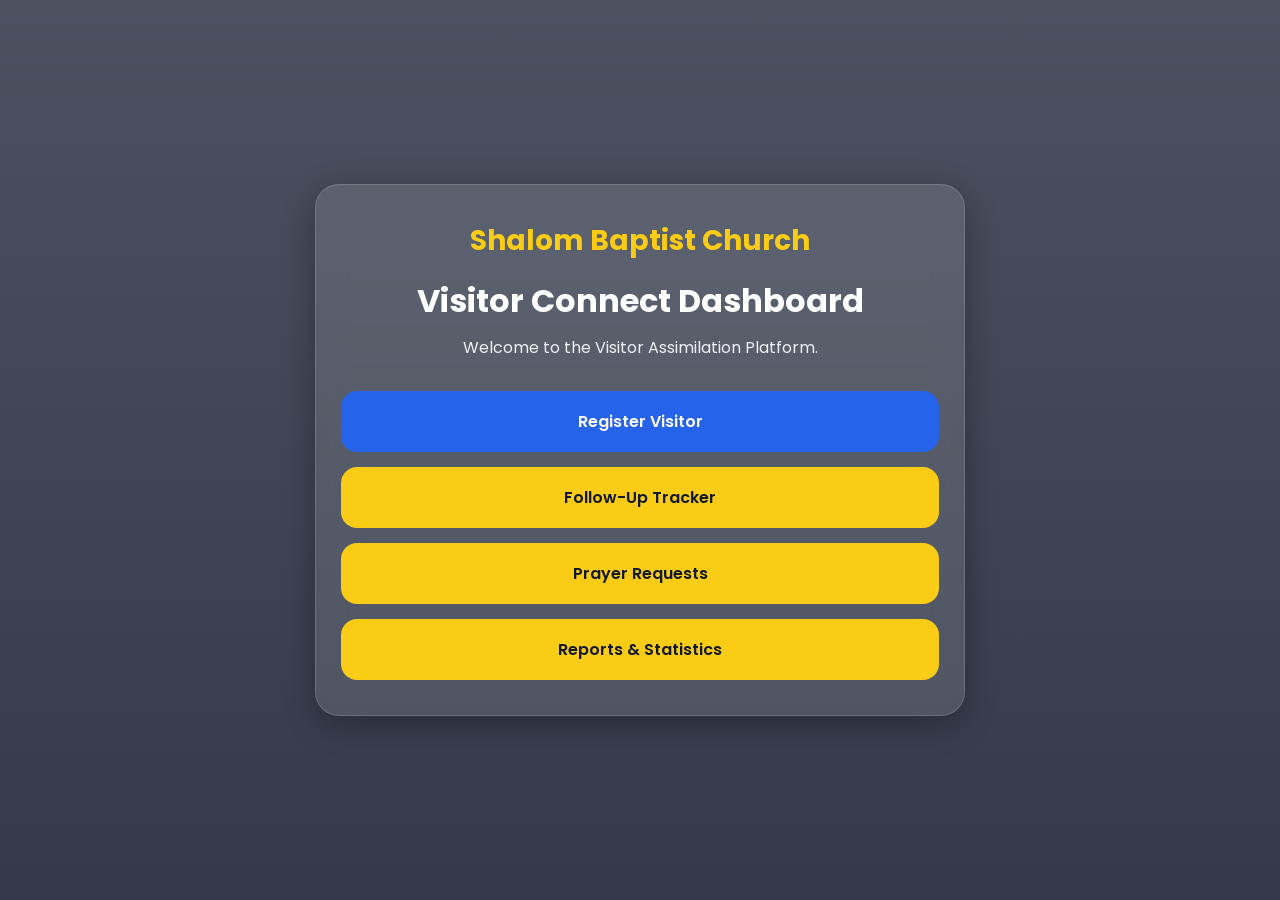
==== dashboard.html @ 0bd12136 "Create dashboard.html" ====
<!DOCTYPE html>

<html lang="en">

<head>

  <meta charset="UTF-8">

<meta
name="viewport"
content="width=device-width, initial-scale=1.0"

>

  <title>Visitor Connect Dashboard</title>

  <link
    rel="stylesheet"
    href="css/style.css"
  >

  <link
    href="https://fonts.googleapis.com/css2?family=Poppins:wght@300;400;500;600;700&display=swap"
    rel="stylesheet"
  >

</head>

<body>

  <div class="container">

<div class="glass-card">

  <div class="logo">
    Shalom Baptist Church
  </div>

  <h1>
    Visitor Connect Dashboard
  </h1>

  <p class="subtitle">
    Welcome to the Visitor Assimilation Platform.
  </p>

  <div class="button-group">

    <a
      href="visitor.html"
      class="main-btn"
    >
      Register Visitor
    </a>

    <a
      href="followup.html"
      class="secondary-btn"
    >
      Follow-Up Tracker
    </a>

    <a
      href="prayers.html"
      class="secondary-btn"
    >
      Prayer Requests
    </a>

    <a
      href="reports.html"
      class="secondary-btn"
    >
      Reports & Statistics
    </a>

  </div>

</div>

  </div>

</body>

</html>
---- css/style.css ----
* {
  margin: 0;
  padding: 0;
  box-sizing: border-box;
}

body {

  font-family: 'Poppins', sans-serif;

  min-height: 100vh;

  background:
    linear-gradient(
      rgba(15, 23, 42, 0.75),
      rgba(15, 23, 42, 0.85)
    ),
    url('../images/welcome-bg.jpg');

  background-size: cover;
  background-position: center;
  background-repeat: no-repeat;

  color: white;
}

.container {

  min-height: 100vh;

  display: flex;

  flex-direction: column;

  justify-content: center;

  align-items: center;

  padding: 20px;
}

.glass-card {

  width: 100%;

  max-width: 650px;

  background: rgba(255,255,255,0.12);

  backdrop-filter: blur(15px);

  -webkit-backdrop-filter: blur(15px);

  border: 1px solid rgba(255,255,255,0.15);

  border-radius: 24px;

  padding: 35px 25px;

  box-shadow:
    0 8px 32px rgba(0,0,0,0.3);

  text-align: center;
}

.form-card {

  text-align: left;
}

.logo {

  font-size: 28px;

  font-weight: 700;

  color: #facc15;

  margin-bottom: 15px;
}

h1 {

  font-size: 2rem;

  margin-bottom: 10px;

  text-align: center;
}

h3 {

  text-align: center;

  color: #facc15;

  margin-bottom: 15px;
}

.subtitle {

  text-align: center;

  color: rgba(255,255,255,0.9);

  line-height: 1.6;

  margin-bottom: 30px;
}

.form-group {

  margin-bottom: 18px;
}

input,
select,
textarea {

  width: 100%;

  padding: 16px;

  border: none;

  border-radius: 14px;

  font-size: 16px;

  font-family: inherit;

  background: rgba(255,255,255,0.95);

  color: #111827;

  outline: none;
}

textarea {

  min-height: 120px;

  resize: vertical;
}

input::placeholder,
textarea::placeholder {

  color: #6b7280;
}

.button-group {

  display: flex;

  flex-direction: column;

  gap: 15px;

  margin-top: 20px;
}

.main-btn,
.submit-btn {

  width: 100%;

  padding: 18px;

  border: none;

  border-radius: 16px;

  background: #2563eb;

  color: white;

  font-size: 16px;

  font-weight: 600;

  cursor: pointer;

  text-decoration: none;

  text-align: center;

  transition: 0.3s;
}

.main-btn:hover,
.submit-btn:hover {

  background: #1d4ed8;

  transform: translateY(-2px);
}

.secondary-btn {

  width: 100%;

  padding: 18px;

  border-radius: 16px;

  background: #facc15;

  color: #111827;

  text-decoration: none;

  text-align: center;

  font-weight: 600;

  transition: 0.3s;
}

.secondary-btn:hover {

  background: #eab308;

  transform: translateY(-2px);
}

.back-btn {

  align-self: flex-start;

  margin-bottom: 20px;

  padding: 12px 18px;

  border-radius: 12px;

  background: #facc15;

  color: #111827;

  text-decoration: none;

  font-weight: 600;

  transition: 0.3s;
}

.back-btn:hover {

  background: #eab308;

  transform: translateX(-3px);
}

.success-icon {

  font-size: 80px;

  margin-bottom: 20px;
}

#errorMessage {

  margin-top: 15px;

  color: #f87171;

  font-weight: 500;
}

@media (max-width: 768px) {

  .glass-card {

    padding: 25px 20px;
  }

  h1 {

    font-size: 1.8rem;
  }

  input,
  select,
  textarea {

    padding: 15px;
  }

  .main-btn,
  .secondary-btn,
  .submit-btn {

    padding: 16px;
  }
}
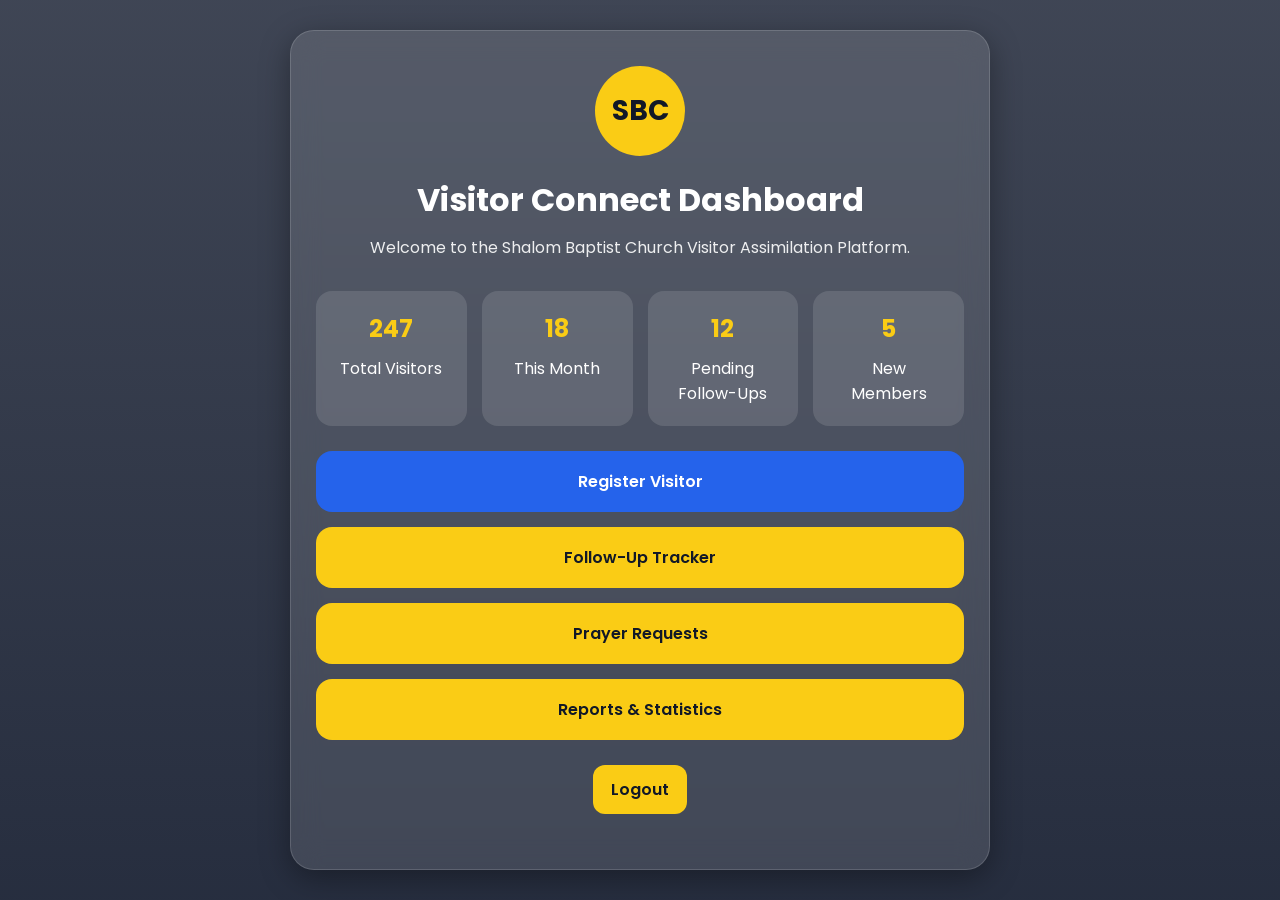
==== commit 5c3c2e83: "Update dashboard.html" ====
--- a/dashboard.html
+++ b/dashboard.html
@@ -12,7 +12,7 @@
 
 >
 
-  <title>Visitor Connect Dashboard</title>
+  <title>Dashboard | Shalom Baptist Connect</title>
 
   <link
     rel="stylesheet"
@@ -33,7 +33,7 @@
 <div class="glass-card">
 
   <div class="logo">
-    Shalom Baptist Church
+    SBC
   </div>
 
   <h1>
@@ -41,8 +41,32 @@
   </h1>
 
   <p class="subtitle">
-    Welcome to the Visitor Assimilation Platform.
+    Welcome to the Shalom Baptist Church Visitor Assimilation Platform.
   </p>
+
+  <div class="stats-grid">
+
+    <div class="stat-card">
+      <h2>247</h2>
+      <p>Total Visitors</p>
+    </div>
+
+    <div class="stat-card">
+      <h2>18</h2>
+      <p>This Month</p>
+    </div>
+
+    <div class="stat-card">
+      <h2>12</h2>
+      <p>Pending Follow-Ups</p>
+    </div>
+
+    <div class="stat-card">
+      <h2>5</h2>
+      <p>New Members</p>
+    </div>
+
+  </div>
 
   <div class="button-group">
 
@@ -76,6 +100,15 @@
 
   </div>
 
+  <br>
+
+  <a
+    href="index.html"
+    class="back-btn"
+  >
+    Logout
+  </a>
+
 </div>
 
   </div>
--- a/css/style.css
+++ b/css/style.css
@@ -2,295 +2,345 @@
   margin: 0;
   padding: 0;
   box-sizing: border-box;
-}
+  }
 
 body {
 
-  font-family: 'Poppins', sans-serif;
-
-  min-height: 100vh;
-
-  background:
-    linear-gradient(
-      rgba(15, 23, 42, 0.75),
-      rgba(15, 23, 42, 0.85)
-    ),
-    url('../images/welcome-bg.jpg');
-
-  background-size: cover;
-  background-position: center;
-  background-repeat: no-repeat;
-
-  color: white;
+font-family: 'Poppins', sans-serif;
+
+min-height: 100vh;
+
+background:
+linear-gradient(
+rgba(15,23,42,0.80),
+rgba(15,23,42,0.90)
+),
+url('../images/welcome-bg.jpg');
+
+background-size: cover;
+background-position: center;
+background-repeat: no-repeat;
+
+color: white;
 }
 
 .container {
 
-  min-height: 100vh;
-
-  display: flex;
-
-  flex-direction: column;
-
-  justify-content: center;
-
-  align-items: center;
-
-  padding: 20px;
+min-height: 100vh;
+
+display: flex;
+
+justify-content: center;
+
+align-items: center;
+
+padding: 20px;
 }
 
 .glass-card {
 
-  width: 100%;
-
-  max-width: 650px;
-
-  background: rgba(255,255,255,0.12);
-
-  backdrop-filter: blur(15px);
-
-  -webkit-backdrop-filter: blur(15px);
-
-  border: 1px solid rgba(255,255,255,0.15);
-
-  border-radius: 24px;
-
-  padding: 35px 25px;
-
-  box-shadow:
-    0 8px 32px rgba(0,0,0,0.3);
-
-  text-align: center;
+width: 100%;
+
+max-width: 700px;
+
+background:
+rgba(
+255,
+255,
+255,
+0.12
+);
+
+backdrop-filter: blur(15px);
+
+border:
+1px solid
+rgba(
+255,
+255,
+255,
+0.15
+);
+
+border-radius: 24px;
+
+padding: 35px 25px;
+
+text-align: center;
+
+box-shadow:
+0 8px 30px
+rgba(
+0,
+0,
+0,
+0.35
+);
 }
 
 .form-card {
 
-  text-align: left;
+text-align: left;
 }
 
 .logo {
 
-  font-size: 28px;
-
-  font-weight: 700;
-
-  color: #facc15;
-
-  margin-bottom: 15px;
+width: 90px;
+
+height: 90px;
+
+margin: 0 auto 20px;
+
+border-radius: 50%;
+
+background: #facc15;
+
+color: #111827;
+
+font-size: 28px;
+
+font-weight: 700;
+
+display: flex;
+
+justify-content: center;
+
+align-items: center;
 }
 
 h1 {
 
-  font-size: 2rem;
-
-  margin-bottom: 10px;
-
-  text-align: center;
+font-size: 2rem;
+
+margin-bottom: 10px;
 }
 
 h3 {
 
-  text-align: center;
-
-  color: #facc15;
-
-  margin-bottom: 15px;
+color: #facc15;
+
+margin-bottom: 15px;
+
+font-weight: 500;
 }
 
 .subtitle {
 
-  text-align: center;
-
-  color: rgba(255,255,255,0.9);
-
-  line-height: 1.6;
-
-  margin-bottom: 30px;
+line-height: 1.7;
+
+margin-bottom: 30px;
+
+color:
+rgba(
+255,
+255,
+255,
+0.9
+);
 }
 
 .form-group {
 
-  margin-bottom: 18px;
+margin-bottom: 18px;
 }
 
 input,
 select,
 textarea {
 
-  width: 100%;
-
-  padding: 16px;
-
-  border: none;
-
-  border-radius: 14px;
-
-  font-size: 16px;
-
-  font-family: inherit;
-
-  background: rgba(255,255,255,0.95);
-
-  color: #111827;
-
-  outline: none;
+width: 100%;
+
+padding: 16px;
+
+border: none;
+
+border-radius: 14px;
+
+font-size: 16px;
+
+font-family: inherit;
+
+outline: none;
+
+background:
+rgba(
+255,
+255,
+255,
+0.95
+);
 }
 
 textarea {
 
-  min-height: 120px;
-
-  resize: vertical;
-}
-
-input::placeholder,
-textarea::placeholder {
-
-  color: #6b7280;
+min-height: 120px;
+
+resize: vertical;
 }
 
 .button-group {
 
-  display: flex;
-
-  flex-direction: column;
-
-  gap: 15px;
-
-  margin-top: 20px;
+display: flex;
+
+flex-direction: column;
+
+gap: 15px;
 }
 
 .main-btn,
 .submit-btn {
 
-  width: 100%;
-
-  padding: 18px;
-
-  border: none;
-
-  border-radius: 16px;
-
-  background: #2563eb;
-
-  color: white;
-
-  font-size: 16px;
-
-  font-weight: 600;
-
-  cursor: pointer;
-
-  text-decoration: none;
-
-  text-align: center;
-
-  transition: 0.3s;
+width: 100%;
+
+padding: 18px;
+
+border: none;
+
+border-radius: 16px;
+
+background: #2563eb;
+
+color: white;
+
+font-size: 16px;
+
+font-weight: 600;
+
+cursor: pointer;
+
+text-decoration: none;
+
+transition: 0.3s;
 }
 
 .main-btn:hover,
 .submit-btn:hover {
 
-  background: #1d4ed8;
-
-  transform: translateY(-2px);
+background: #1d4ed8;
+
+transform: translateY(-2px);
 }
 
 .secondary-btn {
 
-  width: 100%;
-
-  padding: 18px;
-
-  border-radius: 16px;
-
-  background: #facc15;
-
-  color: #111827;
-
-  text-decoration: none;
-
-  text-align: center;
-
-  font-weight: 600;
-
-  transition: 0.3s;
+width: 100%;
+
+padding: 18px;
+
+border-radius: 16px;
+
+background: #facc15;
+
+color: #111827;
+
+font-weight: 600;
+
+text-decoration: none;
+
+transition: 0.3s;
 }
 
 .secondary-btn:hover {
 
-  background: #eab308;
-
-  transform: translateY(-2px);
+background: #eab308;
+
+transform: translateY(-2px);
 }
 
 .back-btn {
 
-  align-self: flex-start;
-
-  margin-bottom: 20px;
-
-  padding: 12px 18px;
-
-  border-radius: 12px;
-
-  background: #facc15;
-
-  color: #111827;
-
-  text-decoration: none;
-
-  font-weight: 600;
-
-  transition: 0.3s;
-}
-
-.back-btn:hover {
-
-  background: #eab308;
-
-  transform: translateX(-3px);
+display: inline-block;
+
+margin-bottom: 20px;
+
+padding: 12px 18px;
+
+background: #facc15;
+
+color: #111827;
+
+border-radius: 12px;
+
+text-decoration: none;
+
+font-weight: 600;
+}
+
+.stats-grid {
+
+display: grid;
+
+grid-template-columns:
+repeat(
+auto-fit,
+minmax(140px,1fr)
+);
+
+gap: 15px;
+
+margin: 25px 0;
+}
+
+.stat-card {
+
+background:
+rgba(
+255,
+255,
+255,
+0.12
+);
+
+border-radius: 16px;
+
+padding: 20px;
+}
+
+.stat-card h2 {
+
+color: #facc15;
+
+margin-bottom: 10px;
+}
+
+.error-message {
+
+display: none;
+
+margin-top: 15px;
+
+color: #f87171;
+
+font-weight: 600;
 }
 
 .success-icon {
 
-  font-size: 80px;
-
-  margin-bottom: 20px;
-}
-
-#errorMessage {
-
-  margin-top: 15px;
-
-  color: #f87171;
-
-  font-weight: 500;
+font-size: 80px;
+
+margin-bottom: 20px;
 }
 
 @media (max-width: 768px) {
 
-  .glass-card {
-
-    padding: 25px 20px;
-  }
-
-  h1 {
-
-    font-size: 1.8rem;
-  }
-
-  input,
-  select,
-  textarea {
-
-    padding: 15px;
-  }
-
-  .main-btn,
-  .secondary-btn,
-  .submit-btn {
-
-    padding: 16px;
-  }
-}
+.glass-card {
+
+padding: 25px 20px;
+
+}
+
+h1 {
+
+font-size: 1.8rem;
+
+}
+
+.logo {
+
+width: 75px;
+height: 75px;
+font-size: 24px;
+
+}
+
+}
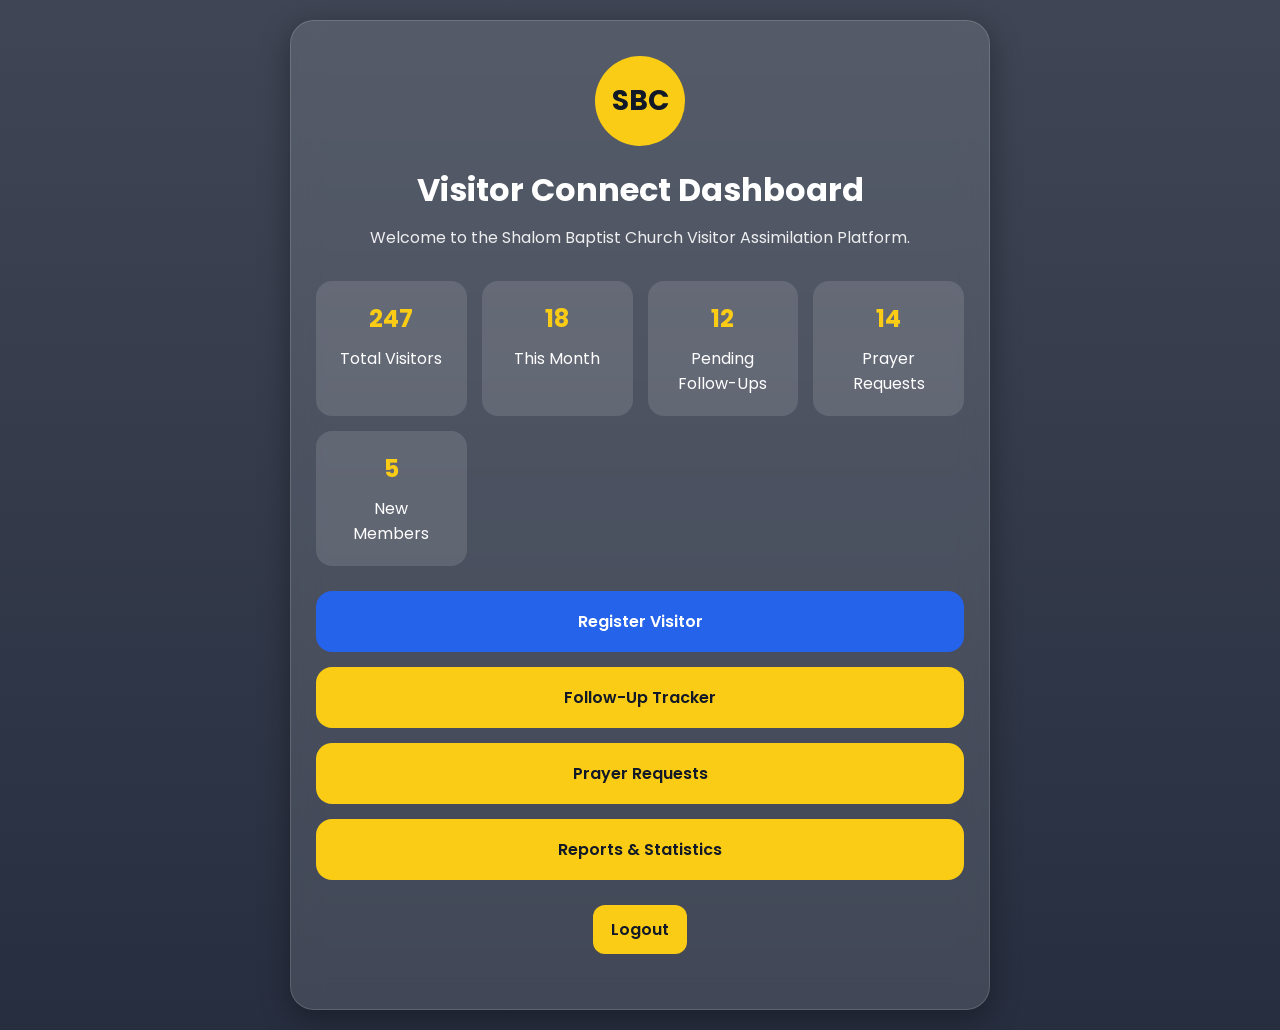
==== commit 7c65ed66: "Update dashboard.html" ====
--- a/dashboard.html
+++ b/dashboard.html
@@ -60,6 +60,10 @@
       <h2>12</h2>
       <p>Pending Follow-Ups</p>
     </div>
+    <div class="stat-card">
+      <h2>14</h2>
+      <p>Prayer Requests</p>
+    </div>
 
     <div class="stat-card">
       <h2>5</h2>
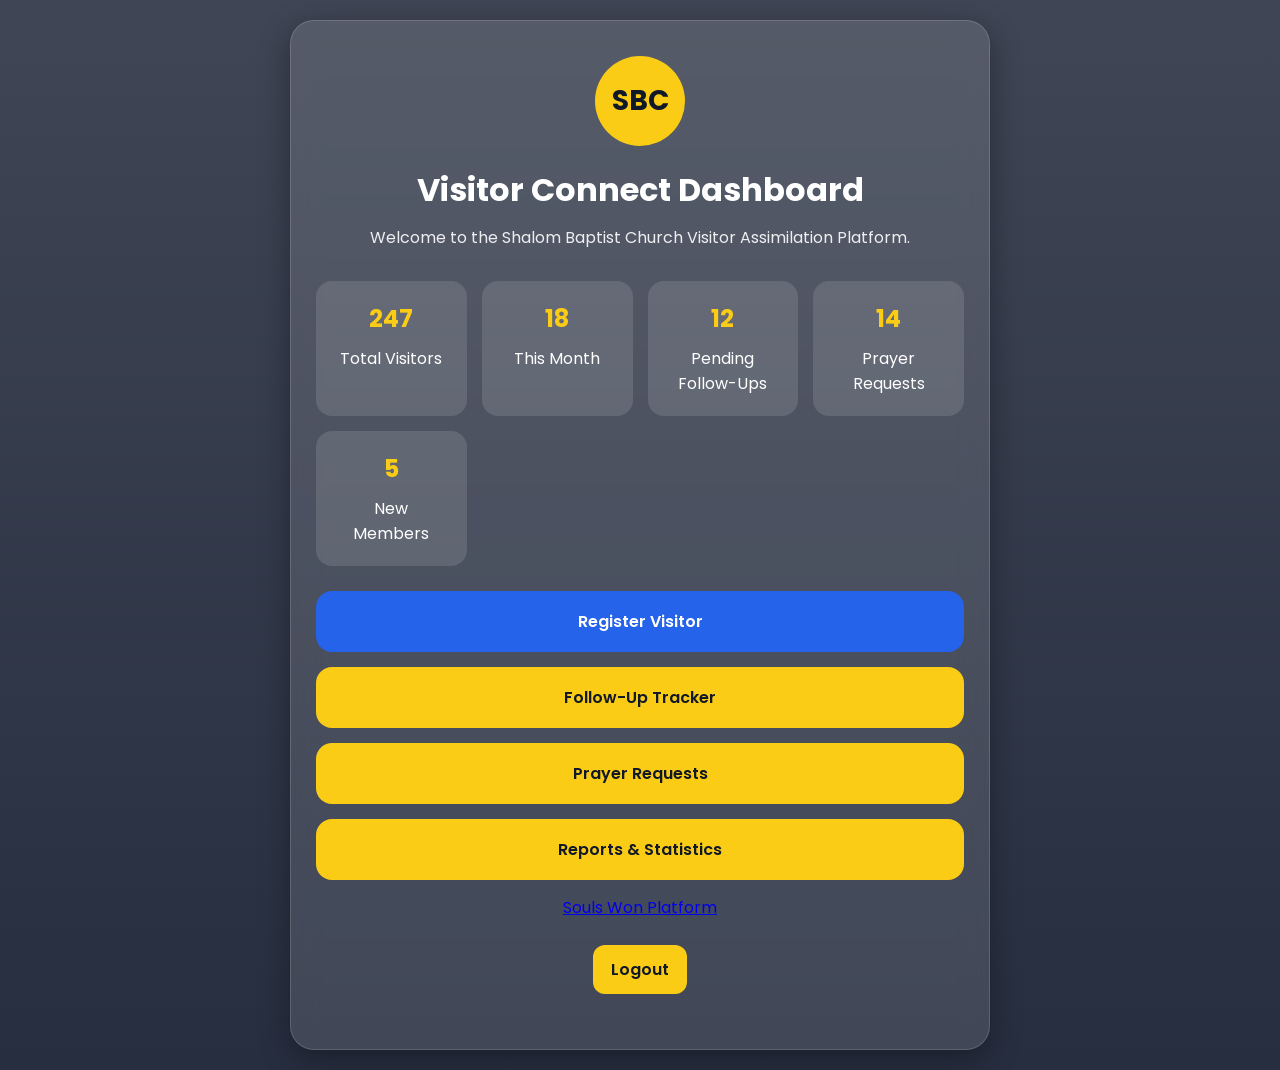
==== commit 99c8975c: "Update dashboard.html" ====
--- a/dashboard.html
+++ b/dashboard.html
@@ -72,37 +72,45 @@
 
   </div>
 
-  <div class="button-group">
+ <div class="button-group">
 
-    <a
-      href="visitor.html"
-      class="main-btn"
-    >
-      Register Visitor
-    </a>
+  <a
+    href="visitor.html"
+    class="main-btn"
+  >
+    Register Visitor
+  </a>
 
-    <a
-      href="followup.html"
-      class="secondary-btn"
-    >
-      Follow-Up Tracker
-    </a>
+  <a
+    href="followup.html"
+    class="secondary-btn"
+  >
+    Follow-Up Tracker
+  </a>
 
-    <a
-      href="prayers.html"
-      class="secondary-btn"
-    >
-      Prayer Requests
-    </a>
+  <a
+    href="prayers.html"
+    class="secondary-btn"
+  >
+    Prayer Requests
+  </a>
 
-    <a
-      href="reports.html"
-      class="secondary-btn"
-    >
-      Reports & Statistics
-    </a>
+  <a
+    href="reports.html"
+    class="secondary-btn"
+  >
+    Reports & Statistics
+  </a>
 
-  </div>
+  <a
+    href="https://souls.sbcebmg.org"
+    class="souls-btn"
+    target="_blank"
+  >
+    Souls Won Platform
+  </a>
+
+</div>
 
   <br>
 
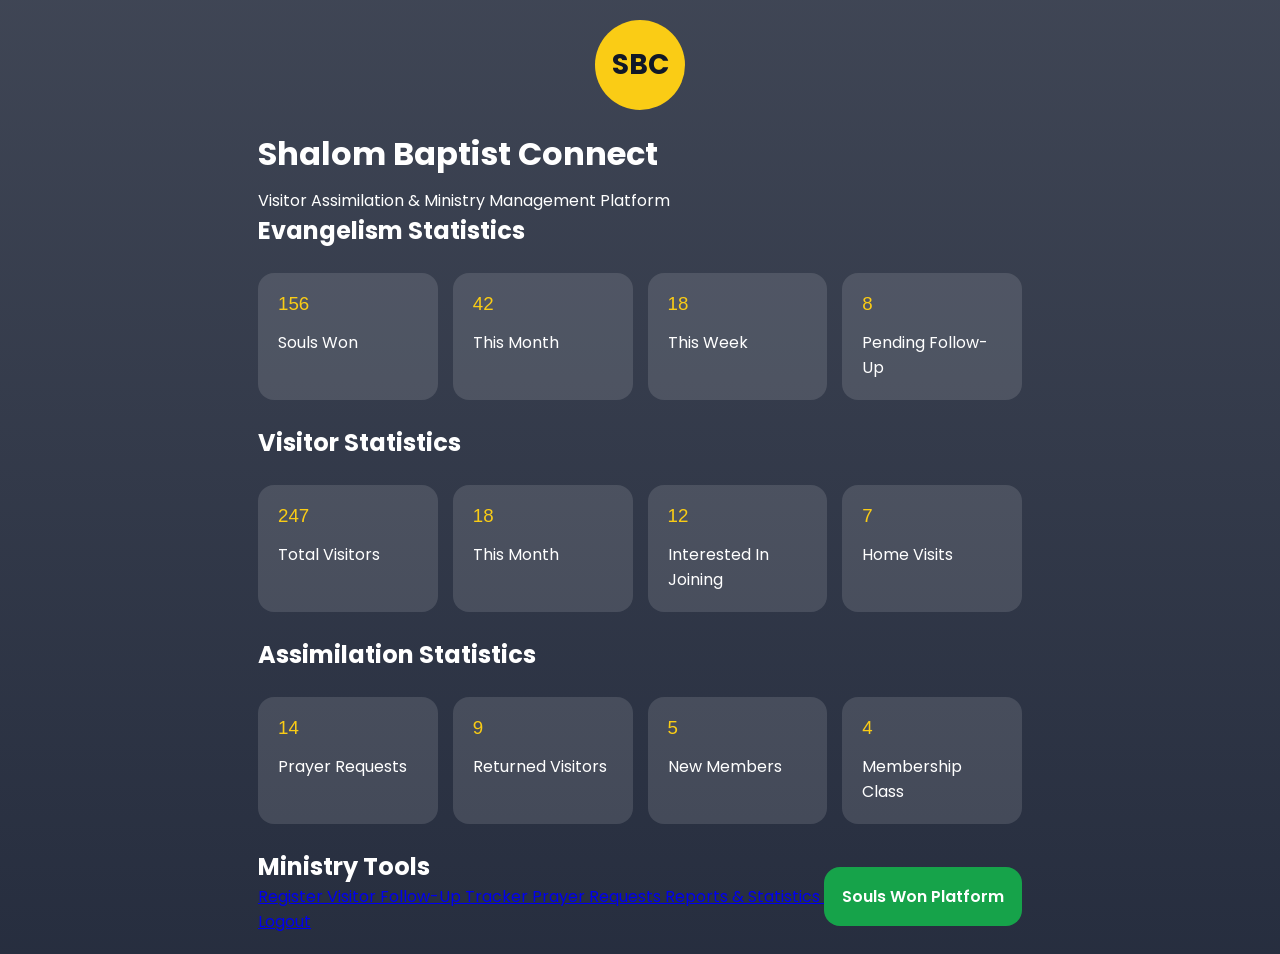
==== commit 4f9b271f: "Update dashboard.html" ====
--- a/dashboard.html
+++ b/dashboard.html
@@ -3,123 +3,178 @@
 <html lang="en">
 
 <head>
+  <meta charset="UTF-8">
+  <meta name="viewport" content="width=device-width, initial-scale=1.0">
 
-  <meta charset="UTF-8">
+  <title>Shalom Baptist Connect Dashboard</title>
 
-<meta
-name="viewport"
-content="width=device-width, initial-scale=1.0"
-
->
-
-  <title>Dashboard | Shalom Baptist Connect</title>
-
-  <link
-    rel="stylesheet"
-    href="css/style.css"
-  >
+  <link rel="stylesheet" href="css/style.css">
 
   <link
     href="https://fonts.googleapis.com/css2?family=Poppins:wght@300;400;500;600;700&display=swap"
-    rel="stylesheet"
-  >
-
+    rel="stylesheet">
 </head>
 
 <body>
 
   <div class="container">
 
-<div class="glass-card">
+<div class="dashboard-card">
 
-  <div class="logo">
-    SBC
-  </div>
+  <div class="dashboard-header">
 
-  <h1>
-    Visitor Connect Dashboard
-  </h1>
-
-  <p class="subtitle">
-    Welcome to the Shalom Baptist Church Visitor Assimilation Platform.
-  </p>
-
-  <div class="stats-grid">
-
-    <div class="stat-card">
-      <h2>247</h2>
-      <p>Total Visitors</p>
+    <div class="logo">
+      SBC
     </div>
 
-    <div class="stat-card">
-      <h2>18</h2>
-      <p>This Month</p>
-    </div>
+    <h1>Shalom Baptist Connect</h1>
 
-    <div class="stat-card">
-      <h2>12</h2>
-      <p>Pending Follow-Ups</p>
-    </div>
-    <div class="stat-card">
-      <h2>14</h2>
-      <p>Prayer Requests</p>
-    </div>
-
-    <div class="stat-card">
-      <h2>5</h2>
-      <p>New Members</p>
-    </div>
+    <p>
+      Visitor Assimilation & Ministry Management Platform
+    </p>
 
   </div>
 
- <div class="button-group">
+  <!-- EVANGELISM -->
 
-  <a
-    href="visitor.html"
-    class="main-btn"
-  >
-    Register Visitor
-  </a>
+  <section class="dashboard-section">
 
-  <a
-    href="followup.html"
-    class="secondary-btn"
-  >
-    Follow-Up Tracker
-  </a>
+    <h2>Evangelism Statistics</h2>
 
-  <a
-    href="prayers.html"
-    class="secondary-btn"
-  >
-    Prayer Requests
-  </a>
+    <div class="stats-grid">
 
-  <a
-    href="reports.html"
-    class="secondary-btn"
-  >
-    Reports & Statistics
-  </a>
+      <div class="stat-card">
+        <h3>156</h3>
+        <p>Souls Won</p>
+      </div>
 
-  <a
-    href="https://souls.sbcebmg.org"
-    class="souls-btn"
-    target="_blank"
-  >
-    Souls Won Platform
-  </a>
+      <div class="stat-card">
+        <h3>42</h3>
+        <p>This Month</p>
+      </div>
 
-</div>
+      <div class="stat-card">
+        <h3>18</h3>
+        <p>This Week</p>
+      </div>
 
-  <br>
+      <div class="stat-card">
+        <h3>8</h3>
+        <p>Pending Follow-Up</p>
+      </div>
 
-  <a
-    href="index.html"
-    class="back-btn"
-  >
-    Logout
-  </a>
+    </div>
+
+  </section>
+
+  <!-- VISITORS -->
+
+  <section class="dashboard-section">
+
+    <h2>Visitor Statistics</h2>
+
+    <div class="stats-grid">
+
+      <div class="stat-card">
+        <h3>247</h3>
+        <p>Total Visitors</p>
+      </div>
+
+      <div class="stat-card">
+        <h3>18</h3>
+        <p>This Month</p>
+      </div>
+
+      <div class="stat-card">
+        <h3>12</h3>
+        <p>Interested In Joining</p>
+      </div>
+
+      <div class="stat-card">
+        <h3>7</h3>
+        <p>Home Visits</p>
+      </div>
+
+    </div>
+
+  </section>
+
+  <!-- ASSIMILATION -->
+
+  <section class="dashboard-section">
+
+    <h2>Assimilation Statistics</h2>
+
+    <div class="stats-grid">
+
+      <div class="stat-card">
+        <h3>14</h3>
+        <p>Prayer Requests</p>
+      </div>
+
+      <div class="stat-card">
+        <h3>9</h3>
+        <p>Returned Visitors</p>
+      </div>
+
+      <div class="stat-card">
+        <h3>5</h3>
+        <p>New Members</p>
+      </div>
+
+      <div class="stat-card">
+        <h3>4</h3>
+        <p>Membership Class</p>
+      </div>
+
+    </div>
+
+  </section>
+
+  <!-- TOOLS -->
+
+  <section class="dashboard-section">
+
+    <h2>Ministry Tools</h2>
+
+    <div class="tools-grid">
+
+      <a href="visitor.html" class="tool-btn primary">
+        Register Visitor
+      </a>
+
+      <a href="followup.html" class="tool-btn">
+        Follow-Up Tracker
+      </a>
+
+      <a href="prayers.html" class="tool-btn">
+        Prayer Requests
+      </a>
+
+      <a href="reports.html" class="tool-btn">
+        Reports & Statistics
+      </a>
+
+      <a
+        href="https://souls.sbcebmg.org"
+        target="_blank"
+        class="tool-btn souls-btn">
+        Souls Won Platform
+      </a>
+
+    </div>
+
+  </section>
+
+  <div class="logout-area">
+
+    <a
+      href="index.html"
+      class="logout-btn">
+      Logout
+    </a>
+
+  </div>
 
 </div>
 
--- a/css/style.css
+++ b/css/style.css
@@ -344,3 +344,30 @@
 }
 
 }
+.souls-btn {
+
+  width: 100%;
+
+  padding: 18px;
+
+  border-radius: 16px;
+
+  background: #16a34a;
+
+  color: white;
+
+  text-decoration: none;
+
+  text-align: center;
+
+  font-weight: 600;
+
+  transition: 0.3s;
+}
+
+.souls-btn:hover {
+
+  background: #15803d;
+
+  transform: translateY(-2px);
+}
